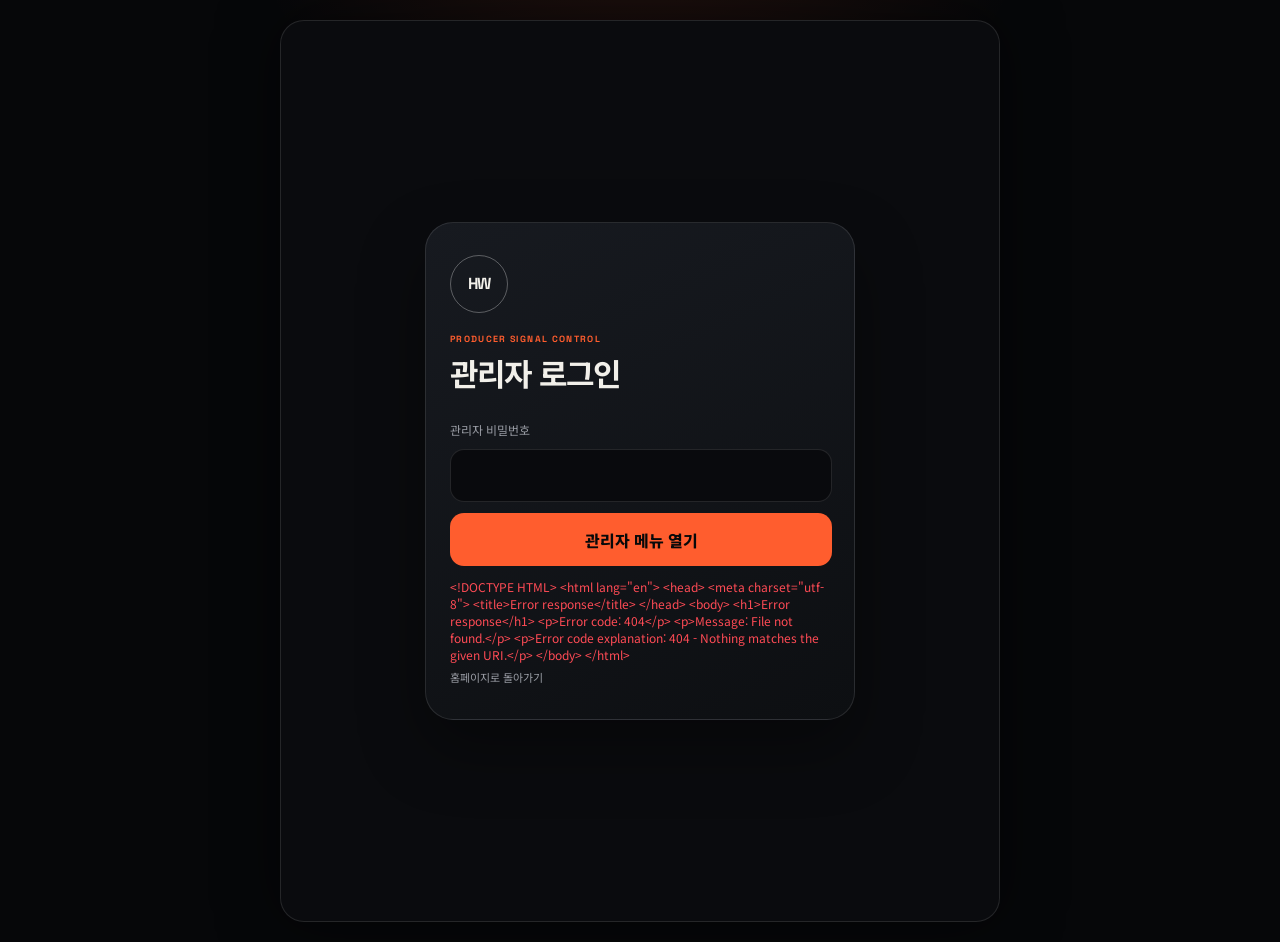
==== admin/index.html @ 5927c4e5 "gd" ====
<!doctype html>
<html lang="ko">
<head>
  <meta charset="utf-8" />
  <meta name="viewport" content="width=device-width, initial-scale=1, viewport-fit=cover" />
  <meta name="theme-color" content="#0a0b0e" />
  <title>이휘근 홈페이지 관리자</title>
  <link rel="preconnect" href="https://fonts.googleapis.com" />
  <link rel="preconnect" href="https://fonts.gstatic.com" crossorigin />
  <link href="https://fonts.googleapis.com/css2?family=Noto+Sans+KR:wght@400;500;600;700;800&family=Space+Grotesk:wght@500;600;700&display=swap" rel="stylesheet" />
  <link rel="stylesheet" href="/admin/admin.css" />
</head>
<body>
  <main class="admin-shell">
    <section class="login-screen" id="loginScreen">
      <div class="login-card">
        <span class="login-mark">HW</span>
        <p>PRODUCER SIGNAL CONTROL</p>
        <h1>관리자 로그인</h1>
        <form id="loginForm">
          <label for="adminPassword">관리자 비밀번호</label>
          <input id="adminPassword" name="password" type="password" inputmode="numeric" autocomplete="current-password" required />
          <button type="submit">관리자 메뉴 열기</button>
        </form>
        <span class="login-message" id="loginMessage"></span>
        <a href="/">홈페이지로 돌아가기</a>
      </div>
    </section>

    <section class="admin-app" id="adminApp" hidden>
      <header class="admin-header">
        <div>
          <span>HWEGEUN</span>
          <strong>CONTROL ROOM</strong>
        </div>
        <div class="header-actions">
          <a href="/" target="_blank" rel="noreferrer">사이트 보기</a>
          <button id="logoutButton" type="button">로그아웃</button>
        </div>
      </header>

      <nav class="admin-tabs" aria-label="관리 메뉴">
        <button class="admin-tab is-active" type="button" data-panel="brandPanel">브랜드</button>
        <button class="admin-tab" type="button" data-panel="releasePanel">음원</button>
        <button class="admin-tab" type="button" data-panel="videoPanel">영상</button>
      </nav>

      <section class="admin-panel is-active" id="brandPanel">
        <div class="panel-title">
          <div><small>BRAND & LINKS</small><h2>홈페이지 기본 정보</h2></div>
          <span>저장 즉시 홈페이지 반영</span>
        </div>

        <form class="admin-form" id="settingsForm">
          <div class="field-grid two">
            <label>표시 이름<input name="display_name" required /></label>
            <label>영문 브랜드명<input name="english_name" required /></label>
          </div>
          <label>직함<input name="role" placeholder="HIPHOP / EDM PRODUCER" /></label>
          <label>상단 키워드<input name="eyebrow" placeholder="BEAT · VIBE · ENERGY" /></label>
          <label>메인 문구<textarea name="hero_statement" rows="3" placeholder="줄바꿈도 반영됩니다."></textarea></label>
          <label>소개 문구<textarea name="hero_description" rows="4"></textarea></label>
          <div class="field-grid two">
            <label>메인 포인트 색상<input name="accent_color" type="color" /></label>
            <label>보조 포인트 색상<input name="accent_color_2" type="color" /></label>
          </div>

          <div class="form-divider"><span>PLATFORM LINKS</span></div>
          <label>Spotify<input name="spotify_url" type="url" placeholder="https://..." /></label>
          <label>Apple Music<input name="apple_music_url" type="url" placeholder="https://..." /></label>
          <label>YouTube 채널<input name="youtube_url" type="url" placeholder="https://..." /></label>
          <label>Instagram<input name="instagram_url" type="url" placeholder="https://..." /></label>
          <label>Melon<input name="melon_url" type="url" placeholder="https://..." /></label>
          <label>SoundCloud<input name="soundcloud_url" type="url" placeholder="https://..." /></label>
          <label>BeatStars<input name="beatstars_url" type="url" placeholder="https://..." /></label>
          <label>오뉴월 홈페이지<input name="onyour_url" type="url" placeholder="https://onyour-homepage.pages.dev/" /></label>
          <label>문의 이메일<input name="contact_email" type="email" /></label>
          <button class="save-button" type="submit">기본 정보 저장</button>
        </form>
      </section>

      <section class="admin-panel" id="releasePanel" hidden>
        <div class="panel-title">
          <div><small>DISCOGRAPHY</small><h2>발매 음원 관리</h2></div>
          <button class="small-button" id="newReleaseButton" type="button">+ 새 음원</button>
        </div>

        <div class="item-list" id="releaseList"></div>

        <form class="admin-form edit-form" id="releaseForm" hidden>
          <div class="edit-form-head">
            <div><small>RELEASE EDITOR</small><h3 id="releaseFormTitle">새 음원</h3></div>
            <button type="button" class="close-form" id="closeReleaseForm">×</button>
          </div>
          <input name="id" type="hidden" />
          <label>음원명<input name="title" required /></label>
          <div class="field-grid two">
            <label>구분<input name="release_type" placeholder="Single / EP / Album" /></label>
            <label>발매일<input name="release_date" type="date" /></label>
          </div>
          <div class="field-grid two">
            <label>장르<input name="genre" placeholder="HIPHOP / EDM" /></label>
            <label>트랙 수<input name="track_count" type="number" min="1" value="1" /></label>
          </div>
          <label>간단 설명<textarea name="description" rows="3"></textarea></label>

          <div class="cover-editor">
            <img id="releaseCoverPreview" src="/assets/profile-logo.png" alt="앨범 자켓 미리보기" />
            <div>
              <label>앨범 대표 링크
                <input name="primary_url" type="url" placeholder="Spotify, Apple Music, YouTube 등의 앨범 링크" />
              </label>
              <button class="outline-button" id="previewLinkButton" type="button">링크에서 제목·자켓 가져오기</button>
              <label class="upload-label">또는 앨범 자켓 직접 업로드
                <input id="releaseCoverFile" type="file" accept="image/jpeg,image/png,image/webp,image/gif" />
              </label>
              <input name="cover_url" type="hidden" />
              <span class="upload-status" id="uploadStatus"></span>
            </div>
          </div>

          <div class="form-divider"><span>음원별 듣기 링크</span></div>
          <label>Spotify<input name="spotify_url" type="url" /></label>
          <label>Apple Music<input name="apple_music_url" type="url" /></label>
          <label>Melon<input name="melon_url" type="url" /></label>
          <label>YouTube / Music Video<input name="youtube_url" type="url" /></label>
          <label>SoundCloud<input name="soundcloud_url" type="url" /></label>
          <label>BeatStars<input name="beatstars_url" type="url" /></label>
          <div class="field-grid two check-grid">
            <label class="check-label"><input name="is_featured" type="checkbox" /> 최신 대표 음원으로 표시</label>
            <label>표시 순서<input name="sort_order" type="number" min="0" value="0" /></label>
          </div>
          <button class="save-button" type="submit">음원 저장</button>
        </form>
      </section>

      <section class="admin-panel" id="videoPanel" hidden>
        <div class="panel-title">
          <div><small>YOUTUBE VISUAL</small><h2>뮤직비디오 관리</h2></div>
          <button class="small-button" id="newVideoButton" type="button">+ 새 영상</button>
        </div>

        <div class="item-list" id="videoList"></div>

        <form class="admin-form edit-form" id="videoForm" hidden>
          <div class="edit-form-head">
            <div><small>VIDEO EDITOR</small><h3 id="videoFormTitle">새 영상</h3></div>
            <button type="button" class="close-form" id="closeVideoForm">×</button>
          </div>
          <input name="id" type="hidden" />
          <label>영상 제목<input name="title" required /></label>
          <label>YouTube 링크<input name="youtube_url" type="url" required placeholder="https://youtu.be/..." /></label>
          <div class="field-grid two">
            <label>공개일<input name="published_at" type="date" /></label>
            <label>표시 순서<input name="sort_order" type="number" min="0" value="0" /></label>
          </div>
          <label class="check-label"><input name="is_featured" type="checkbox" /> 최신 대표 영상으로 표시</label>
          <button class="save-button" type="submit">영상 저장</button>
        </form>
      </section>
    </section>
  </main>

  <div class="admin-toast" id="adminToast" role="status" aria-live="polite"></div>
  <script src="/admin/admin.js" defer></script>
</body>
</html>
---- admin/admin.css ----
:root {
  --bg: #0a0b0e;
  --panel: #121419;
  --panel-2: #191c22;
  --line: rgba(255,255,255,.11);
  --text: #f2f0ea;
  --muted: #989ba3;
  --accent: #ff5d2e;
  --danger: #ff4b55;
  --success: #5be7c4;
  --shell: 720px;
}
*{box-sizing:border-box}
html{background:#060709}
body{margin:0;min-width:320px;background:radial-gradient(circle at 50% -20%,rgba(255,93,46,.15),transparent 32%),#060709;color:var(--text);font-family:"Noto Sans KR",system-ui,sans-serif;-webkit-font-smoothing:antialiased}
button,input,textarea,select{font:inherit}
button,a{-webkit-tap-highlight-color:transparent}
.admin-shell{width:min(100%,var(--shell));min-height:100vh;margin:0 auto;background:var(--bg);box-shadow:0 0 60px rgba(0,0,0,.5)}
.login-screen{min-height:100vh;padding:24px;display:grid;place-items:center}
.login-card{width:100%;max-width:430px;padding:32px 24px;border:1px solid var(--line);border-radius:28px;background:linear-gradient(155deg,#171a20,#0d0f12);box-shadow:0 28px 65px rgba(0,0,0,.35)}
.login-mark{width:58px;height:58px;border:1px solid rgba(255,255,255,.3);border-radius:50%;display:grid;place-items:center;font:700 16px/1 "Space Grotesk",sans-serif;letter-spacing:-.08em}
.login-card>p{margin:22px 0 6px;color:var(--accent);font:700 9px/1 "Space Grotesk",sans-serif;letter-spacing:.15em}
.login-card h1{margin:0 0 26px;font-size:31px;letter-spacing:-.06em}
.login-card form{display:grid;gap:11px}
.login-card label{color:var(--muted);font-size:12px}
.login-card input{min-height:53px;padding:0 15px;border:1px solid var(--line);border-radius:14px;background:#090a0d;color:#fff;outline:none}
.login-card input:focus{border-color:var(--accent)}
.login-card button{min-height:53px;border:0;border-radius:14px;background:var(--accent);color:#08090a;font-weight:800;cursor:pointer}
.login-message{min-height:20px;margin-top:12px;display:block;color:var(--danger);font-size:12px}
.login-card>a{color:var(--muted);font-size:11px;text-decoration:none}
.admin-app{padding-bottom:70px}
.admin-header{padding:calc(18px + env(safe-area-inset-top)) 17px 16px;border-bottom:1px solid var(--line);display:flex;align-items:center;justify-content:space-between;gap:13px;background:rgba(10,11,14,.94);backdrop-filter:blur(16px)}
.admin-header>div:first-child{display:grid;gap:4px}
.admin-header span{color:var(--accent);font:700 9px/1 "Space Grotesk",sans-serif;letter-spacing:.15em}
.admin-header strong{font:700 17px/1 "Space Grotesk",sans-serif;letter-spacing:-.03em}
.header-actions{display:flex;gap:7px}
.header-actions a,.header-actions button{min-height:35px;padding:0 10px;border:1px solid var(--line);border-radius:10px;background:transparent;color:#d7d6d1;text-decoration:none;display:flex;align-items:center;font-size:10px;cursor:pointer}
.admin-tabs{position:sticky;top:0;z-index:20;padding:9px;display:grid;grid-template-columns:repeat(3,1fr);gap:6px;background:rgba(8,9,11,.9);border-bottom:1px solid var(--line);backdrop-filter:blur(16px)}
.admin-tab{min-height:43px;border:0;border-radius:12px;background:transparent;color:var(--muted);font-weight:700;cursor:pointer}
.admin-tab.is-active{background:var(--panel-2);color:#fff}
.admin-panel{padding:28px 16px 0}
.admin-panel[hidden]{display:none!important}
.panel-title{display:flex;align-items:flex-end;justify-content:space-between;gap:12px;margin-bottom:20px}
.panel-title small,.edit-form-head small{color:var(--accent);font:700 9px/1 "Space Grotesk",sans-serif;letter-spacing:.15em}
.panel-title h2{margin:7px 0 0;font-size:24px;line-height:1.15;letter-spacing:-.055em}
.panel-title>span{color:var(--muted);font-size:10px;text-align:right}
.small-button{min-height:38px;padding:0 12px;border:1px solid var(--line);border-radius:11px;background:var(--panel);color:#fff;font-weight:700;cursor:pointer}
.admin-form{padding:18px;border:1px solid var(--line);border-radius:22px;background:linear-gradient(160deg,#14171c,#0e1013);display:grid;gap:14px}
.admin-form label{display:grid;gap:8px;color:#b9bbc2;font-size:11px;font-weight:600}
.admin-form input,.admin-form textarea,.admin-form select{width:100%;border:1px solid var(--line);border-radius:12px;background:#090a0d;color:#fff;padding:12px;outline:none}
.admin-form input{min-height:47px}
.admin-form textarea{resize:vertical;line-height:1.55}
.admin-form input:focus,.admin-form textarea:focus{border-color:var(--accent)}
.admin-form input[type="color"]{height:50px;padding:5px}
.field-grid{display:grid;gap:10px}
.field-grid.two{grid-template-columns:repeat(2,minmax(0,1fr))}
.form-divider{margin:7px 0 0;display:flex;align-items:center;gap:10px;color:var(--muted);font:700 9px/1 "Space Grotesk",sans-serif;letter-spacing:.14em}
.form-divider::before,.form-divider::after{content:"";height:1px;flex:1;background:var(--line)}
.save-button{min-height:52px;margin-top:5px;border:0;border-radius:14px;background:var(--accent);color:#08090a;font-weight:800;cursor:pointer}
.item-list{display:grid;gap:10px}
.manage-item{padding:11px;border:1px solid var(--line);border-radius:16px;background:var(--panel);display:grid;grid-template-columns:58px minmax(0,1fr) auto;align-items:center;gap:11px}
.manage-item img{width:58px;height:58px;border-radius:11px;object-fit:cover;background:#08090b}
.manage-item-copy{min-width:0;display:grid;gap:5px}
.manage-item-copy strong{overflow:hidden;font-size:14px;text-overflow:ellipsis;white-space:nowrap}
.manage-item-copy span{color:var(--muted);font-size:10px}
.manage-item-actions{display:grid;gap:6px}
.manage-item-actions button{min-height:31px;padding:0 9px;border:1px solid var(--line);border-radius:9px;background:transparent;color:#fff;font-size:9px;cursor:pointer}
.manage-item-actions .delete{color:#ff7c84}
.edit-form{margin-top:17px}
.edit-form-head{display:flex;align-items:flex-start;justify-content:space-between;gap:15px}
.edit-form-head h3{margin:7px 0 0;font-size:22px;letter-spacing:-.05em}
.close-form{width:39px;height:39px;border:1px solid var(--line);border-radius:50%;background:transparent;color:#fff;font-size:23px;cursor:pointer}
.cover-editor{padding:12px;border:1px solid var(--line);border-radius:17px;display:grid;grid-template-columns:112px minmax(0,1fr);gap:12px;background:rgba(0,0,0,.16)}
.cover-editor>img{width:112px;aspect-ratio:1;border-radius:14px;object-fit:cover;background:#050608}
.cover-editor>div{min-width:0;display:grid;align-content:start;gap:9px}
.outline-button,.upload-label{min-height:40px;padding:0 10px;border:1px solid var(--line);border-radius:11px;background:transparent;color:#ddd;font-size:10px;display:flex;align-items:center;justify-content:center;text-align:center;cursor:pointer}
.upload-label input{display:none}
.upload-status{min-height:16px;color:var(--success);font-size:10px}
.check-grid{align-items:end}
.check-label{min-height:47px;padding:0 12px;border:1px solid var(--line);border-radius:12px;display:flex!important;grid-auto-flow:column;justify-content:start;align-items:center;gap:9px!important;background:#090a0d}
.check-label input{width:18px!important;min-height:0!important;height:18px}
.admin-toast{position:fixed;left:50%;bottom:18px;z-index:100;max-width:min(88vw,560px);padding:12px 16px;border:1px solid var(--line);border-radius:99px;background:rgba(12,14,17,.95);color:#fff;font-size:12px;text-align:center;opacity:0;visibility:hidden;transform:translate(-50%,8px);transition:.18s ease}
.admin-toast.is-visible{opacity:1;visibility:visible;transform:translate(-50%,0)}
@media(max-width:480px){.field-grid.two{grid-template-columns:1fr}.cover-editor{grid-template-columns:90px minmax(0,1fr)}.cover-editor>img{width:90px}.manage-item{grid-template-columns:50px minmax(0,1fr) auto}.manage-item img{width:50px;height:50px}.header-actions a{display:none}}
@media(min-width:721px){body{padding:20px 0}.admin-shell{border:1px solid var(--line);border-radius:24px;overflow:hidden}}
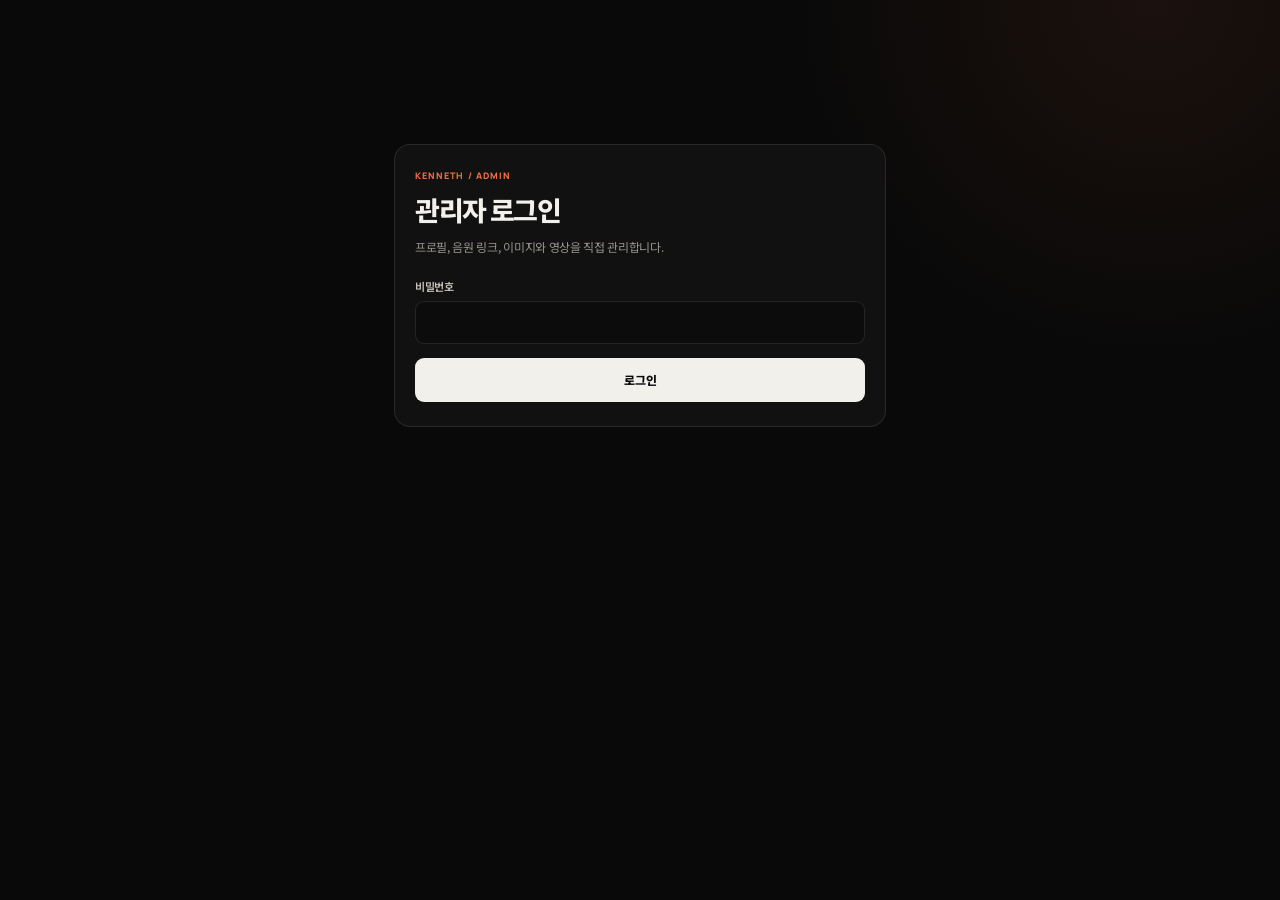
==== commit b026785f: "gd" ====
--- a/admin/index.html
+++ b/admin/index.html
@@ -3,165 +3,329 @@
 <head>
   <meta charset="utf-8" />
   <meta name="viewport" content="width=device-width, initial-scale=1, viewport-fit=cover" />
-  <meta name="theme-color" content="#0a0b0e" />
-  <title>이휘근 홈페이지 관리자</title>
+  <meta name="theme-color" content="#0a0a0a" />
+  <title>KENNETH Admin</title>
   <link rel="preconnect" href="https://fonts.googleapis.com" />
   <link rel="preconnect" href="https://fonts.gstatic.com" crossorigin />
-  <link href="https://fonts.googleapis.com/css2?family=Noto+Sans+KR:wght@400;500;600;700;800&family=Space+Grotesk:wght@500;600;700&display=swap" rel="stylesheet" />
+  <link
+    href="https://fonts.googleapis.com/css2?family=Manrope:wght@500;600;700;800&family=Noto+Sans+KR:wght@400;500;600;700;800&display=swap"
+    rel="stylesheet"
+  />
   <link rel="stylesheet" href="/admin/admin.css" />
 </head>
 <body>
   <main class="admin-shell">
-    <section class="login-screen" id="loginScreen">
-      <div class="login-card">
-        <span class="login-mark">HW</span>
-        <p>PRODUCER SIGNAL CONTROL</p>
-        <h1>관리자 로그인</h1>
-        <form id="loginForm">
-          <label for="adminPassword">관리자 비밀번호</label>
-          <input id="adminPassword" name="password" type="password" inputmode="numeric" autocomplete="current-password" required />
-          <button type="submit">관리자 메뉴 열기</button>
-        </form>
-        <span class="login-message" id="loginMessage"></span>
-        <a href="/">홈페이지로 돌아가기</a>
-      </div>
+    <section class="login-card" id="loginView">
+      <p class="kicker">KENNETH / ADMIN</p>
+      <h1>관리자 로그인</h1>
+      <p>프로필, 음원 링크, 이미지와 영상을 직접 관리합니다.</p>
+
+      <form id="loginForm">
+        <label>
+          <span>비밀번호</span>
+          <input
+            id="passwordInput"
+            type="password"
+            autocomplete="current-password"
+            inputmode="numeric"
+            required
+          />
+        </label>
+
+        <button class="primary-button" type="submit">로그인</button>
+      </form>
     </section>
 
-    <section class="admin-app" id="adminApp" hidden>
+    <section class="dashboard" id="dashboardView" hidden>
       <header class="admin-header">
         <div>
-          <span>HWEGEUN</span>
-          <strong>CONTROL ROOM</strong>
+          <p class="kicker">KENNETH / ADMIN</p>
+          <h1>콘텐츠 관리</h1>
         </div>
+
         <div class="header-actions">
           <a href="/" target="_blank" rel="noreferrer">사이트 보기</a>
           <button id="logoutButton" type="button">로그아웃</button>
         </div>
       </header>
 
-      <nav class="admin-tabs" aria-label="관리 메뉴">
-        <button class="admin-tab is-active" type="button" data-panel="brandPanel">브랜드</button>
-        <button class="admin-tab" type="button" data-panel="releasePanel">음원</button>
-        <button class="admin-tab" type="button" data-panel="videoPanel">영상</button>
+      <nav class="tabs" aria-label="관리 메뉴">
+        <button class="tab is-active" type="button" data-tab="profile">프로필</button>
+        <button class="tab" type="button" data-tab="releases">음원</button>
+        <button class="tab" type="button" data-tab="media">영상·링크</button>
       </nav>
 
-      <section class="admin-panel is-active" id="brandPanel">
-        <div class="panel-title">
-          <div><small>BRAND & LINKS</small><h2>홈페이지 기본 정보</h2></div>
-          <span>저장 즉시 홈페이지 반영</span>
-        </div>
-
-        <form class="admin-form" id="settingsForm">
-          <div class="field-grid two">
-            <label>표시 이름<input name="display_name" required /></label>
-            <label>영문 브랜드명<input name="english_name" required /></label>
-          </div>
-          <label>직함<input name="role" placeholder="HIPHOP / EDM PRODUCER" /></label>
-          <label>상단 키워드<input name="eyebrow" placeholder="BEAT · VIBE · ENERGY" /></label>
-          <label>메인 문구<textarea name="hero_statement" rows="3" placeholder="줄바꿈도 반영됩니다."></textarea></label>
-          <label>소개 문구<textarea name="hero_description" rows="4"></textarea></label>
-          <div class="field-grid two">
-            <label>메인 포인트 색상<input name="accent_color" type="color" /></label>
-            <label>보조 포인트 색상<input name="accent_color_2" type="color" /></label>
-          </div>
-
-          <div class="form-divider"><span>PLATFORM LINKS</span></div>
-          <label>Spotify<input name="spotify_url" type="url" placeholder="https://..." /></label>
-          <label>Apple Music<input name="apple_music_url" type="url" placeholder="https://..." /></label>
-          <label>YouTube 채널<input name="youtube_url" type="url" placeholder="https://..." /></label>
-          <label>Instagram<input name="instagram_url" type="url" placeholder="https://..." /></label>
-          <label>Melon<input name="melon_url" type="url" placeholder="https://..." /></label>
-          <label>SoundCloud<input name="soundcloud_url" type="url" placeholder="https://..." /></label>
-          <label>BeatStars<input name="beatstars_url" type="url" placeholder="https://..." /></label>
-          <label>오뉴월 홈페이지<input name="onyour_url" type="url" placeholder="https://onyour-homepage.pages.dev/" /></label>
-          <label>문의 이메일<input name="contact_email" type="email" /></label>
-          <button class="save-button" type="submit">기본 정보 저장</button>
+      <section class="tab-panel is-active" data-panel="profile">
+        <form class="panel-card form-grid" id="profileForm">
+          <div class="panel-title">
+            <div>
+              <span>01</span>
+              <h2>프로필과 첫 화면</h2>
+            </div>
+            <button class="save-button" type="submit">저장</button>
+          </div>
+
+          <label>
+            <span>표시 이름</span>
+            <input name="display_name" type="text" maxlength="60" />
+          </label>
+
+          <label>
+            <span>역할</span>
+            <input name="role" type="text" maxlength="80" />
+          </label>
+
+          <label>
+            <span>작은 제목</span>
+            <input name="hero_eyebrow" type="text" maxlength="80" />
+          </label>
+
+          <label>
+            <span>메인 제목</span>
+            <textarea name="hero_title" rows="2" maxlength="100"></textarea>
+            <small>줄바꿈을 넣으면 홈페이지에도 그대로 반영됩니다.</small>
+          </label>
+
+          <label>
+            <span>소개 문구</span>
+            <textarea name="hero_description" rows="3" maxlength="240"></textarea>
+          </label>
+
+          <label>
+            <span>포인트 색상</span>
+            <input name="accent_color" type="color" />
+          </label>
+
+          <div
+            class="upload-box"
+            data-upload-box
+            data-folder="hero"
+            data-url-input="hero_image_url"
+            data-preview="heroPreview"
+          >
+            <div>
+              <strong>메인 이미지</strong>
+              <small>JPG, PNG, WEBP · 최대 8MB</small>
+            </div>
+            <input
+              id="heroFile"
+              type="file"
+              accept="image/jpeg,image/png,image/webp,image/gif"
+            />
+            <label class="upload-button" for="heroFile">이미지 업로드</label>
+            <input name="hero_image_url" type="hidden" />
+            <div class="image-preview" id="heroPreview"></div>
+          </div>
+
+          <label>
+            <span>연락 이메일</span>
+            <input name="contact_email" type="email" />
+          </label>
         </form>
       </section>
 
-      <section class="admin-panel" id="releasePanel" hidden>
-        <div class="panel-title">
-          <div><small>DISCOGRAPHY</small><h2>발매 음원 관리</h2></div>
-          <button class="small-button" id="newReleaseButton" type="button">+ 새 음원</button>
-        </div>
-
-        <div class="item-list" id="releaseList"></div>
-
-        <form class="admin-form edit-form" id="releaseForm" hidden>
-          <div class="edit-form-head">
-            <div><small>RELEASE EDITOR</small><h3 id="releaseFormTitle">새 음원</h3></div>
-            <button type="button" class="close-form" id="closeReleaseForm">×</button>
-          </div>
+      <section class="tab-panel" data-panel="releases">
+        <form class="panel-card form-grid" id="releaseForm">
+          <div class="panel-title">
+            <div>
+              <span>02</span>
+              <h2 id="releaseFormTitle">음원 추가</h2>
+            </div>
+            <button class="save-button" type="submit">저장</button>
+          </div>
+
           <input name="id" type="hidden" />
-          <label>음원명<input name="title" required /></label>
-          <div class="field-grid two">
-            <label>구분<input name="release_type" placeholder="Single / EP / Album" /></label>
-            <label>발매일<input name="release_date" type="date" /></label>
-          </div>
-          <div class="field-grid two">
-            <label>장르<input name="genre" placeholder="HIPHOP / EDM" /></label>
-            <label>트랙 수<input name="track_count" type="number" min="1" value="1" /></label>
-          </div>
-          <label>간단 설명<textarea name="description" rows="3"></textarea></label>
-
-          <div class="cover-editor">
-            <img id="releaseCoverPreview" src="/assets/profile-logo.png" alt="앨범 자켓 미리보기" />
-            <div>
-              <label>앨범 대표 링크
-                <input name="primary_url" type="url" placeholder="Spotify, Apple Music, YouTube 등의 앨범 링크" />
-              </label>
-              <button class="outline-button" id="previewLinkButton" type="button">링크에서 제목·자켓 가져오기</button>
-              <label class="upload-label">또는 앨범 자켓 직접 업로드
-                <input id="releaseCoverFile" type="file" accept="image/jpeg,image/png,image/webp,image/gif" />
-              </label>
-              <input name="cover_url" type="hidden" />
-              <span class="upload-status" id="uploadStatus"></span>
-            </div>
-          </div>
-
-          <div class="form-divider"><span>음원별 듣기 링크</span></div>
-          <label>Spotify<input name="spotify_url" type="url" /></label>
-          <label>Apple Music<input name="apple_music_url" type="url" /></label>
-          <label>Melon<input name="melon_url" type="url" /></label>
-          <label>YouTube / Music Video<input name="youtube_url" type="url" /></label>
-          <label>SoundCloud<input name="soundcloud_url" type="url" /></label>
-          <label>BeatStars<input name="beatstars_url" type="url" /></label>
-          <div class="field-grid two check-grid">
-            <label class="check-label"><input name="is_featured" type="checkbox" /> 최신 대표 음원으로 표시</label>
-            <label>표시 순서<input name="sort_order" type="number" min="0" value="0" /></label>
-          </div>
-          <button class="save-button" type="submit">음원 저장</button>
+
+          <label>
+            <span>음원 제목</span>
+            <input name="title" type="text" required maxlength="120" />
+          </label>
+
+          <div class="two-column">
+            <label>
+              <span>유형</span>
+              <input name="release_type" type="text" value="Single" />
+            </label>
+
+            <label>
+              <span>발매일</span>
+              <input name="release_date" type="date" />
+            </label>
+          </div>
+
+          <label>
+            <span>장르</span>
+            <input name="genre" type="text" />
+          </label>
+
+          <label>
+            <span>설명</span>
+            <textarea name="description" rows="3"></textarea>
+          </label>
+
+          <div
+            class="upload-box"
+            data-upload-box
+            data-folder="covers"
+            data-url-input="cover_url"
+            data-preview="coverPreview"
+          >
+            <div>
+              <strong>앨범 자켓</strong>
+              <small>직접 업로드한 이미지가 홈페이지에 표시됩니다.</small>
+            </div>
+            <input
+              id="coverFile"
+              type="file"
+              accept="image/jpeg,image/png,image/webp,image/gif"
+            />
+            <label class="upload-button" for="coverFile">자켓 업로드</label>
+            <input name="cover_url" type="hidden" />
+            <div class="image-preview is-square" id="coverPreview"></div>
+          </div>
+
+          <label>
+            <span>대표 듣기 링크</span>
+            <input name="primary_url" type="url" placeholder="https://" />
+          </label>
+
+          <label><span>Spotify</span><input name="spotify_url" type="url" /></label>
+          <label><span>Apple Music</span><input name="apple_music_url" type="url" /></label>
+          <label><span>Melon</span><input name="melon_url" type="url" /></label>
+          <label><span>YouTube</span><input name="youtube_url" type="url" /></label>
+          <label><span>SoundCloud</span><input name="soundcloud_url" type="url" /></label>
+          <label><span>BeatStars</span><input name="beatstars_url" type="url" /></label>
+
+          <div class="two-column">
+            <label class="check-label">
+              <input name="is_featured" type="checkbox" />
+              <span>최신 대표 음원</span>
+            </label>
+
+            <label class="check-label">
+              <input name="is_published" type="checkbox" checked />
+              <span>홈페이지 공개</span>
+            </label>
+          </div>
+
+          <label>
+            <span>정렬 번호</span>
+            <input name="sort_order" type="number" min="0" step="1" value="0" />
+          </label>
+
+          <div class="form-actions">
+            <button class="ghost-button" id="resetReleaseButton" type="button">
+              새 음원 입력
+            </button>
+          </div>
         </form>
+
+        <section class="panel-card">
+          <div class="panel-title">
+            <div>
+              <span>LIST</span>
+              <h2>등록된 음원</h2>
+            </div>
+          </div>
+
+          <div class="release-admin-list" id="releaseAdminList"></div>
+        </section>
       </section>
 
-      <section class="admin-panel" id="videoPanel" hidden>
-        <div class="panel-title">
-          <div><small>YOUTUBE VISUAL</small><h2>뮤직비디오 관리</h2></div>
-          <button class="small-button" id="newVideoButton" type="button">+ 새 영상</button>
-        </div>
-
-        <div class="item-list" id="videoList"></div>
-
-        <form class="admin-form edit-form" id="videoForm" hidden>
-          <div class="edit-form-head">
-            <div><small>VIDEO EDITOR</small><h3 id="videoFormTitle">새 영상</h3></div>
-            <button type="button" class="close-form" id="closeVideoForm">×</button>
-          </div>
-          <input name="id" type="hidden" />
-          <label>영상 제목<input name="title" required /></label>
-          <label>YouTube 링크<input name="youtube_url" type="url" required placeholder="https://youtu.be/..." /></label>
-          <div class="field-grid two">
-            <label>공개일<input name="published_at" type="date" /></label>
-            <label>표시 순서<input name="sort_order" type="number" min="0" value="0" /></label>
-          </div>
-          <label class="check-label"><input name="is_featured" type="checkbox" /> 최신 대표 영상으로 표시</label>
-          <button class="save-button" type="submit">영상 저장</button>
+      <section class="tab-panel" data-panel="media">
+        <form class="panel-card form-grid" id="mediaForm">
+          <div class="panel-title">
+            <div>
+              <span>03</span>
+              <h2>영상과 외부 링크</h2>
+            </div>
+            <button class="save-button" type="submit">저장</button>
+          </div>
+
+          <label><span>Spotify</span><input name="spotify_url" type="url" /></label>
+          <label><span>Apple Music</span><input name="apple_music_url" type="url" /></label>
+          <label><span>YouTube 채널</span><input name="youtube_url" type="url" /></label>
+          <label><span>Instagram</span><input name="instagram_url" type="url" /></label>
+          <label><span>Melon</span><input name="melon_url" type="url" /></label>
+          <label><span>SoundCloud</span><input name="soundcloud_url" type="url" /></label>
+          <label><span>BeatStars</span><input name="beatstars_url" type="url" /></label>
+
+          <div class="divider"></div>
+
+          <label>
+            <span>최신 영상 제목</span>
+            <input name="video_title" type="text" />
+          </label>
+
+          <label>
+            <span>YouTube 영상 링크</span>
+            <input name="video_url" type="url" />
+          </label>
+
+          <div
+            class="upload-box"
+            data-upload-box
+            data-folder="videos"
+            data-url-input="video_thumbnail_url"
+            data-preview="videoPreview"
+          >
+            <div>
+              <strong>영상 썸네일</strong>
+              <small>YouTube 자동 썸네일 대신 직접 업로드합니다.</small>
+            </div>
+            <input
+              id="videoFile"
+              type="file"
+              accept="image/jpeg,image/png,image/webp,image/gif"
+            />
+            <label class="upload-button" for="videoFile">썸네일 업로드</label>
+            <input name="video_thumbnail_url" type="hidden" />
+            <div class="image-preview" id="videoPreview"></div>
+          </div>
+
+          <div class="divider"></div>
+
+          <label>
+            <span>ONYOUR 제목</span>
+            <input name="onyour_title" type="text" />
+          </label>
+
+          <label>
+            <span>ONYOUR 설명</span>
+            <textarea name="onyour_description" rows="3"></textarea>
+          </label>
+
+          <label>
+            <span>ONYOUR 홈페이지</span>
+            <input name="onyour_url" type="url" />
+          </label>
+
+          <div
+            class="upload-box"
+            data-upload-box
+            data-folder="onyour"
+            data-url-input="onyour_image_url"
+            data-preview="onyourPreview"
+          >
+            <div>
+              <strong>ONYOUR 이미지</strong>
+              <small>팀 로고나 대표 이미지를 직접 업로드합니다.</small>
+            </div>
+            <input
+              id="onyourFile"
+              type="file"
+              accept="image/jpeg,image/png,image/webp,image/gif"
+            />
+            <label class="upload-button" for="onyourFile">이미지 업로드</label>
+            <input name="onyour_image_url" type="hidden" />
+            <div class="image-preview" id="onyourPreview"></div>
+          </div>
         </form>
       </section>
     </section>
   </main>
 
-  <div class="admin-toast" id="adminToast" role="status" aria-live="polite"></div>
-  <script src="/admin/admin.js" defer></script>
+  <div class="toast" id="toast" role="status" aria-live="polite"></div>
+  <script src="/admin/admin.js"></script>
 </body>
 </html>
--- a/admin/admin.css
+++ b/admin/admin.css
@@ -1,85 +1,520 @@
 :root {
-  --bg: #0a0b0e;
-  --panel: #121419;
-  --panel-2: #191c22;
-  --line: rgba(255,255,255,.11);
-  --text: #f2f0ea;
-  --muted: #989ba3;
-  --accent: #ff5d2e;
-  --danger: #ff4b55;
-  --success: #5be7c4;
-  --shell: 720px;
-}
-*{box-sizing:border-box}
-html{background:#060709}
-body{margin:0;min-width:320px;background:radial-gradient(circle at 50% -20%,rgba(255,93,46,.15),transparent 32%),#060709;color:var(--text);font-family:"Noto Sans KR",system-ui,sans-serif;-webkit-font-smoothing:antialiased}
-button,input,textarea,select{font:inherit}
-button,a{-webkit-tap-highlight-color:transparent}
-.admin-shell{width:min(100%,var(--shell));min-height:100vh;margin:0 auto;background:var(--bg);box-shadow:0 0 60px rgba(0,0,0,.5)}
-.login-screen{min-height:100vh;padding:24px;display:grid;place-items:center}
-.login-card{width:100%;max-width:430px;padding:32px 24px;border:1px solid var(--line);border-radius:28px;background:linear-gradient(155deg,#171a20,#0d0f12);box-shadow:0 28px 65px rgba(0,0,0,.35)}
-.login-mark{width:58px;height:58px;border:1px solid rgba(255,255,255,.3);border-radius:50%;display:grid;place-items:center;font:700 16px/1 "Space Grotesk",sans-serif;letter-spacing:-.08em}
-.login-card>p{margin:22px 0 6px;color:var(--accent);font:700 9px/1 "Space Grotesk",sans-serif;letter-spacing:.15em}
-.login-card h1{margin:0 0 26px;font-size:31px;letter-spacing:-.06em}
-.login-card form{display:grid;gap:11px}
-.login-card label{color:var(--muted);font-size:12px}
-.login-card input{min-height:53px;padding:0 15px;border:1px solid var(--line);border-radius:14px;background:#090a0d;color:#fff;outline:none}
-.login-card input:focus{border-color:var(--accent)}
-.login-card button{min-height:53px;border:0;border-radius:14px;background:var(--accent);color:#08090a;font-weight:800;cursor:pointer}
-.login-message{min-height:20px;margin-top:12px;display:block;color:var(--danger);font-size:12px}
-.login-card>a{color:var(--muted);font-size:11px;text-decoration:none}
-.admin-app{padding-bottom:70px}
-.admin-header{padding:calc(18px + env(safe-area-inset-top)) 17px 16px;border-bottom:1px solid var(--line);display:flex;align-items:center;justify-content:space-between;gap:13px;background:rgba(10,11,14,.94);backdrop-filter:blur(16px)}
-.admin-header>div:first-child{display:grid;gap:4px}
-.admin-header span{color:var(--accent);font:700 9px/1 "Space Grotesk",sans-serif;letter-spacing:.15em}
-.admin-header strong{font:700 17px/1 "Space Grotesk",sans-serif;letter-spacing:-.03em}
-.header-actions{display:flex;gap:7px}
-.header-actions a,.header-actions button{min-height:35px;padding:0 10px;border:1px solid var(--line);border-radius:10px;background:transparent;color:#d7d6d1;text-decoration:none;display:flex;align-items:center;font-size:10px;cursor:pointer}
-.admin-tabs{position:sticky;top:0;z-index:20;padding:9px;display:grid;grid-template-columns:repeat(3,1fr);gap:6px;background:rgba(8,9,11,.9);border-bottom:1px solid var(--line);backdrop-filter:blur(16px)}
-.admin-tab{min-height:43px;border:0;border-radius:12px;background:transparent;color:var(--muted);font-weight:700;cursor:pointer}
-.admin-tab.is-active{background:var(--panel-2);color:#fff}
-.admin-panel{padding:28px 16px 0}
-.admin-panel[hidden]{display:none!important}
-.panel-title{display:flex;align-items:flex-end;justify-content:space-between;gap:12px;margin-bottom:20px}
-.panel-title small,.edit-form-head small{color:var(--accent);font:700 9px/1 "Space Grotesk",sans-serif;letter-spacing:.15em}
-.panel-title h2{margin:7px 0 0;font-size:24px;line-height:1.15;letter-spacing:-.055em}
-.panel-title>span{color:var(--muted);font-size:10px;text-align:right}
-.small-button{min-height:38px;padding:0 12px;border:1px solid var(--line);border-radius:11px;background:var(--panel);color:#fff;font-weight:700;cursor:pointer}
-.admin-form{padding:18px;border:1px solid var(--line);border-radius:22px;background:linear-gradient(160deg,#14171c,#0e1013);display:grid;gap:14px}
-.admin-form label{display:grid;gap:8px;color:#b9bbc2;font-size:11px;font-weight:600}
-.admin-form input,.admin-form textarea,.admin-form select{width:100%;border:1px solid var(--line);border-radius:12px;background:#090a0d;color:#fff;padding:12px;outline:none}
-.admin-form input{min-height:47px}
-.admin-form textarea{resize:vertical;line-height:1.55}
-.admin-form input:focus,.admin-form textarea:focus{border-color:var(--accent)}
-.admin-form input[type="color"]{height:50px;padding:5px}
-.field-grid{display:grid;gap:10px}
-.field-grid.two{grid-template-columns:repeat(2,minmax(0,1fr))}
-.form-divider{margin:7px 0 0;display:flex;align-items:center;gap:10px;color:var(--muted);font:700 9px/1 "Space Grotesk",sans-serif;letter-spacing:.14em}
-.form-divider::before,.form-divider::after{content:"";height:1px;flex:1;background:var(--line)}
-.save-button{min-height:52px;margin-top:5px;border:0;border-radius:14px;background:var(--accent);color:#08090a;font-weight:800;cursor:pointer}
-.item-list{display:grid;gap:10px}
-.manage-item{padding:11px;border:1px solid var(--line);border-radius:16px;background:var(--panel);display:grid;grid-template-columns:58px minmax(0,1fr) auto;align-items:center;gap:11px}
-.manage-item img{width:58px;height:58px;border-radius:11px;object-fit:cover;background:#08090b}
-.manage-item-copy{min-width:0;display:grid;gap:5px}
-.manage-item-copy strong{overflow:hidden;font-size:14px;text-overflow:ellipsis;white-space:nowrap}
-.manage-item-copy span{color:var(--muted);font-size:10px}
-.manage-item-actions{display:grid;gap:6px}
-.manage-item-actions button{min-height:31px;padding:0 9px;border:1px solid var(--line);border-radius:9px;background:transparent;color:#fff;font-size:9px;cursor:pointer}
-.manage-item-actions .delete{color:#ff7c84}
-.edit-form{margin-top:17px}
-.edit-form-head{display:flex;align-items:flex-start;justify-content:space-between;gap:15px}
-.edit-form-head h3{margin:7px 0 0;font-size:22px;letter-spacing:-.05em}
-.close-form{width:39px;height:39px;border:1px solid var(--line);border-radius:50%;background:transparent;color:#fff;font-size:23px;cursor:pointer}
-.cover-editor{padding:12px;border:1px solid var(--line);border-radius:17px;display:grid;grid-template-columns:112px minmax(0,1fr);gap:12px;background:rgba(0,0,0,.16)}
-.cover-editor>img{width:112px;aspect-ratio:1;border-radius:14px;object-fit:cover;background:#050608}
-.cover-editor>div{min-width:0;display:grid;align-content:start;gap:9px}
-.outline-button,.upload-label{min-height:40px;padding:0 10px;border:1px solid var(--line);border-radius:11px;background:transparent;color:#ddd;font-size:10px;display:flex;align-items:center;justify-content:center;text-align:center;cursor:pointer}
-.upload-label input{display:none}
-.upload-status{min-height:16px;color:var(--success);font-size:10px}
-.check-grid{align-items:end}
-.check-label{min-height:47px;padding:0 12px;border:1px solid var(--line);border-radius:12px;display:flex!important;grid-auto-flow:column;justify-content:start;align-items:center;gap:9px!important;background:#090a0d}
-.check-label input{width:18px!important;min-height:0!important;height:18px}
-.admin-toast{position:fixed;left:50%;bottom:18px;z-index:100;max-width:min(88vw,560px);padding:12px 16px;border:1px solid var(--line);border-radius:99px;background:rgba(12,14,17,.95);color:#fff;font-size:12px;text-align:center;opacity:0;visibility:hidden;transform:translate(-50%,8px);transition:.18s ease}
-.admin-toast.is-visible{opacity:1;visibility:visible;transform:translate(-50%,0)}
-@media(max-width:480px){.field-grid.two{grid-template-columns:1fr}.cover-editor{grid-template-columns:90px minmax(0,1fr)}.cover-editor>img{width:90px}.manage-item{grid-template-columns:50px minmax(0,1fr) auto}.manage-item img{width:50px;height:50px}.header-actions a{display:none}}
-@media(min-width:721px){body{padding:20px 0}.admin-shell{border:1px solid var(--line);border-radius:24px;overflow:hidden}}
+  --page: #090909;
+  --surface: #111;
+  --surface-2: #171717;
+  --text: #f2f0eb;
+  --muted: #98948d;
+  --line: rgba(255, 255, 255, 0.1);
+  --line-strong: rgba(255, 255, 255, 0.18);
+  --accent: #ef7042;
+  --danger: #ff6b6b;
+}
+
+* {
+  box-sizing: border-box;
+}
+
+html {
+  background: var(--page);
+}
+
+body {
+  margin: 0;
+  min-width: 320px;
+  background:
+    radial-gradient(circle at 90% 0%, rgba(239, 112, 66, 0.08), transparent 25%),
+    var(--page);
+  color: var(--text);
+  font-family: "Manrope", "Noto Sans KR", sans-serif;
+  letter-spacing: -0.02em;
+  -webkit-font-smoothing: antialiased;
+}
+
+button,
+input,
+textarea,
+select {
+  font: inherit;
+}
+
+button,
+a,
+label {
+  -webkit-tap-highlight-color: transparent;
+}
+
+button {
+  color: inherit;
+}
+
+a {
+  color: inherit;
+  text-decoration: none;
+}
+
+[hidden] {
+  display: none !important;
+}
+
+.admin-shell {
+  width: min(100%, 520px);
+  min-height: 100vh;
+  margin: 0 auto;
+  padding:
+    calc(18px + env(safe-area-inset-top))
+    14px
+    calc(30px + env(safe-area-inset-bottom));
+}
+
+.login-card {
+  margin-top: 14vh;
+  padding: 24px 20px;
+  border: 1px solid var(--line);
+  border-radius: 16px;
+  background: var(--surface);
+}
+
+.kicker {
+  margin: 0 0 8px;
+  color: var(--accent);
+  font-size: 9px;
+  font-weight: 800;
+  letter-spacing: 0.12em;
+}
+
+.login-card h1,
+.admin-header h1 {
+  margin: 0;
+  font-size: 27px;
+  font-weight: 800;
+  letter-spacing: -0.05em;
+}
+
+.login-card > p:not(.kicker) {
+  margin: 9px 0 22px;
+  color: var(--muted);
+  font-family: "Noto Sans KR", sans-serif;
+  font-size: 12px;
+  line-height: 1.5;
+}
+
+label {
+  display: grid;
+  gap: 7px;
+}
+
+label > span {
+  color: #c9c5be;
+  font-family: "Noto Sans KR", sans-serif;
+  font-size: 11px;
+  font-weight: 600;
+}
+
+label small {
+  color: #6f6b65;
+  font-family: "Noto Sans KR", sans-serif;
+  font-size: 9px;
+}
+
+input,
+textarea,
+select {
+  width: 100%;
+  border: 1px solid var(--line);
+  border-radius: 9px;
+  outline: none;
+  background: #0c0c0c;
+  color: var(--text);
+}
+
+input {
+  min-height: 43px;
+  padding: 0 12px;
+}
+
+textarea {
+  padding: 11px 12px;
+  resize: vertical;
+  line-height: 1.5;
+}
+
+input:focus,
+textarea:focus,
+select:focus {
+  border-color: rgba(239, 112, 66, 0.7);
+}
+
+input[type="color"] {
+  height: 43px;
+  padding: 5px;
+}
+
+input[type="file"] {
+  position: absolute;
+  width: 1px;
+  height: 1px;
+  opacity: 0;
+  pointer-events: none;
+}
+
+.primary-button,
+.save-button,
+.ghost-button,
+.upload-button {
+  border: 0;
+  border-radius: 9px;
+  cursor: pointer;
+}
+
+.primary-button {
+  width: 100%;
+  min-height: 44px;
+  margin-top: 14px;
+  background: var(--text);
+  color: #090909;
+  font-size: 12px;
+  font-weight: 800;
+}
+
+.dashboard {
+  display: grid;
+  gap: 14px;
+}
+
+.admin-header {
+  display: flex;
+  align-items: flex-end;
+  justify-content: space-between;
+  gap: 12px;
+  padding: 4px 2px 3px;
+}
+
+.header-actions {
+  display: flex;
+  gap: 6px;
+}
+
+.header-actions a,
+.header-actions button {
+  min-height: 34px;
+  padding: 0 9px;
+  border: 1px solid var(--line);
+  border-radius: 8px;
+  display: inline-flex;
+  align-items: center;
+  background: transparent;
+  color: var(--muted);
+  font-size: 9px;
+  font-weight: 700;
+}
+
+.tabs {
+  display: grid;
+  grid-template-columns: repeat(3, 1fr);
+  padding: 4px;
+  border: 1px solid var(--line);
+  border-radius: 11px;
+  background: #0d0d0d;
+}
+
+.tab {
+  min-height: 38px;
+  border: 0;
+  border-radius: 8px;
+  background: transparent;
+  color: var(--muted);
+  font-size: 10.5px;
+  font-weight: 700;
+  cursor: pointer;
+}
+
+.tab.is-active {
+  background: var(--text);
+  color: #090909;
+}
+
+.tab-panel {
+  display: none;
+  gap: 12px;
+}
+
+.tab-panel.is-active {
+  display: grid;
+}
+
+.panel-card {
+  padding: 16px;
+  border: 1px solid var(--line);
+  border-radius: 14px;
+  background: var(--surface);
+}
+
+.form-grid {
+  display: grid;
+  gap: 14px;
+}
+
+.panel-title {
+  display: flex;
+  align-items: flex-start;
+  justify-content: space-between;
+  gap: 10px;
+  padding-bottom: 12px;
+  border-bottom: 1px solid var(--line);
+}
+
+.panel-title > div {
+  display: flex;
+  align-items: baseline;
+  gap: 8px;
+}
+
+.panel-title span {
+  color: var(--accent);
+  font-size: 8px;
+  font-weight: 800;
+}
+
+.panel-title h2 {
+  margin: 0;
+  font-size: 15px;
+  font-weight: 800;
+}
+
+.save-button {
+  min-height: 32px;
+  padding: 0 11px;
+  background: var(--text);
+  color: #090909;
+  font-size: 9.5px;
+  font-weight: 800;
+}
+
+.two-column {
+  display: grid;
+  grid-template-columns: 1fr 1fr;
+  gap: 9px;
+}
+
+.check-label {
+  min-height: 42px;
+  padding: 0 11px;
+  border: 1px solid var(--line);
+  border-radius: 9px;
+  display: flex;
+  align-items: center;
+  gap: 8px;
+  background: #0c0c0c;
+}
+
+.check-label input {
+  width: 17px;
+  min-height: auto;
+  height: 17px;
+  margin: 0;
+  accent-color: var(--accent);
+}
+
+.check-label span {
+  font-size: 10px;
+}
+
+.upload-box {
+  position: relative;
+  padding: 13px;
+  border: 1px dashed var(--line-strong);
+  border-radius: 11px;
+  display: grid;
+  gap: 10px;
+  background: #0c0c0c;
+}
+
+.upload-box > div:first-child {
+  display: grid;
+  gap: 3px;
+}
+
+.upload-box strong {
+  font-size: 11px;
+}
+
+.upload-box small {
+  color: var(--muted);
+  font-family: "Noto Sans KR", sans-serif;
+  font-size: 9px;
+}
+
+.upload-button {
+  min-height: 36px;
+  padding: 0 11px;
+  display: flex;
+  align-items: center;
+  justify-content: center;
+  border: 1px solid var(--line-strong);
+  background: #161616;
+  font-size: 9.5px;
+  font-weight: 700;
+}
+
+.upload-box.is-uploading .upload-button {
+  pointer-events: none;
+  opacity: 0.45;
+}
+
+.image-preview {
+  min-height: 110px;
+  overflow: hidden;
+  border-radius: 8px;
+  display: grid;
+  place-items: center;
+  background: #151515;
+  color: #5f5b55;
+  font-size: 9px;
+}
+
+.image-preview.is-square {
+  width: min(100%, 190px);
+  aspect-ratio: 1;
+  min-height: 0;
+}
+
+.image-preview img {
+  width: 100%;
+  height: 100%;
+  object-fit: cover;
+}
+
+.divider {
+  height: 1px;
+  background: var(--line);
+}
+
+.form-actions {
+  display: flex;
+  justify-content: flex-end;
+}
+
+.ghost-button {
+  min-height: 36px;
+  padding: 0 11px;
+  border: 1px solid var(--line);
+  background: transparent;
+  color: var(--muted);
+  font-size: 9.5px;
+  font-weight: 700;
+}
+
+.release-admin-list {
+  display: grid;
+  gap: 8px;
+}
+
+.release-admin-item {
+  padding: 10px;
+  border: 1px solid var(--line);
+  border-radius: 10px;
+  display: grid;
+  grid-template-columns: 54px minmax(0, 1fr) auto;
+  gap: 10px;
+  align-items: center;
+  background: #0c0c0c;
+}
+
+.release-admin-cover {
+  width: 54px;
+  aspect-ratio: 1;
+  overflow: hidden;
+  border-radius: 7px;
+  display: grid;
+  place-items: center;
+  background: #171717;
+  color: #5f5b55;
+  font-size: 7px;
+  text-align: center;
+}
+
+.release-admin-cover img {
+  width: 100%;
+  height: 100%;
+  object-fit: cover;
+}
+
+.release-admin-copy {
+  min-width: 0;
+}
+
+.release-admin-copy strong {
+  display: block;
+  overflow: hidden;
+  font-size: 11px;
+  text-overflow: ellipsis;
+  white-space: nowrap;
+}
+
+.release-admin-copy span {
+  color: var(--muted);
+  font-size: 8.5px;
+}
+
+.release-admin-actions {
+  display: grid;
+  gap: 5px;
+}
+
+.release-admin-actions button {
+  min-height: 27px;
+  padding: 0 8px;
+  border: 1px solid var(--line);
+  border-radius: 7px;
+  background: transparent;
+  font-size: 8px;
+  font-weight: 700;
+}
+
+.release-admin-actions .delete-button {
+  color: var(--danger);
+}
+
+.empty-message {
+  padding: 22px 10px;
+  color: var(--muted);
+  font-family: "Noto Sans KR", sans-serif;
+  font-size: 10px;
+  text-align: center;
+}
+
+.toast {
+  position: fixed;
+  left: 50%;
+  bottom: calc(20px + env(safe-area-inset-bottom));
+  z-index: 100;
+  max-width: calc(100vw - 34px);
+  padding: 10px 14px;
+  border: 1px solid var(--line);
+  border-radius: 999px;
+  transform: translate(-50%, 8px);
+  background: rgba(23, 23, 23, 0.98);
+  color: var(--text);
+  font-family: "Noto Sans KR", sans-serif;
+  font-size: 10px;
+  opacity: 0;
+  visibility: hidden;
+  transition: 150ms ease;
+}
+
+.toast.is-visible {
+  opacity: 1;
+  visibility: visible;
+  transform: translate(-50%, 0);
+}
+
+@media (max-width: 370px) {
+  .admin-shell {
+    padding-right: 11px;
+    padding-left: 11px;
+  }
+
+  .panel-card {
+    padding: 14px;
+  }
+}
